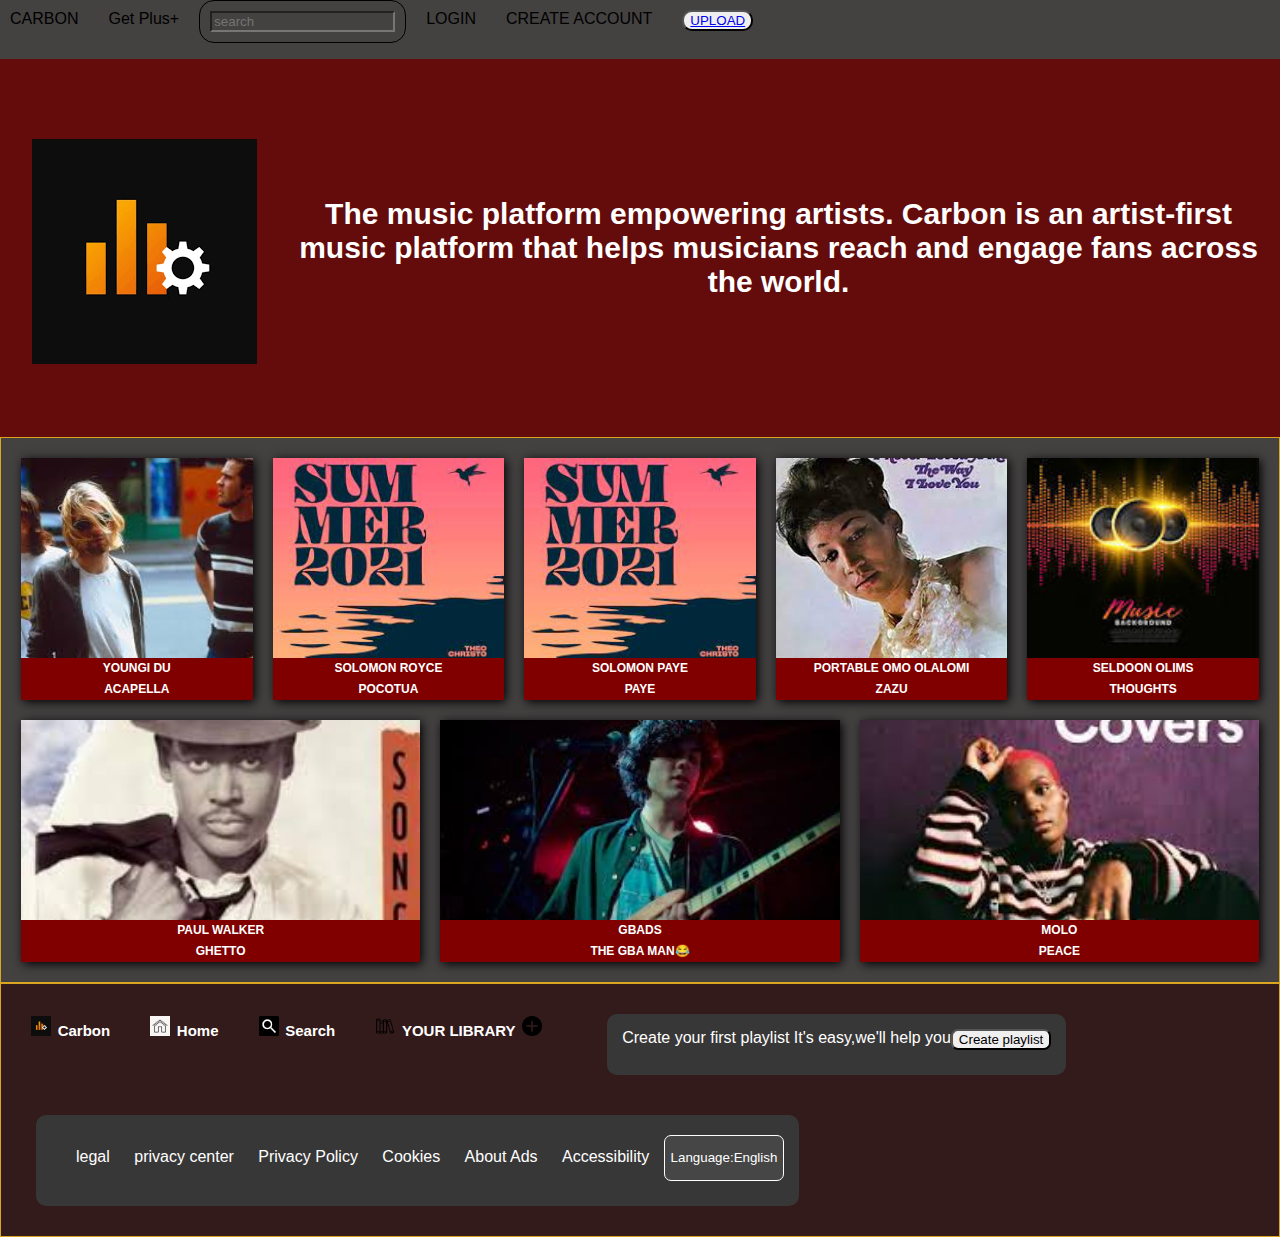
==== index.html @ 6e0e074d "codes input" ====
<html lang="en">
<head>
    <meta charset="UTF-8">
    <meta name="viewport" content="width=device-width, initial-scale=1.0">
    <title>CARBON STREAMING PLATFORM</title>
    <link rel="stylesheet" href="./styles.css">
</head>
<body>
    <div class="up"> 
       
<span>CARBON</span>
<span>Get Plus+</span>
    <form>
        <input type="text" placeholder="search">
     </form>
<span><a href="">LOGIN</a></span>
<span><a href="./reg.html">CREATE ACCOUNT</a></span>
<button><a href="./upload.html">UPLOAD</a></button>

</div>
    <header>
        <div class="header">
        <img src="./images/images.png">
        <span>The music platform empowering artists.
            Carbon is an artist-first music platform that helps musicians reach and engage fans across the world.
            </span><br>
           
        </div>
        </header>

    <main>

        <div class="general">

            <div class="song-info">
                <img src="./images/images.jpeg" alt="youngi du">
                <span>YOUNGI DU</span>
                <span>ACAPELLA</span>
            </div>

                <div class="song-info">
                <img src="./images/download (2).jpeg" alt="Solomon">
                <span>SOLOMON ROYCE</span>
                <span>POCOTUA</span>
            </div>

                <div class="song-info">
                    <img src="./images/download (2).jpeg" alt="Paye">
                    <span>SOLOMON PAYE</span>
                    <span>PAYE</span>
                </div>

                    <div class="song-info">
                        <img src="./images/download (1).jpeg" alt="Portable">
                        <span>PORTABLE OMO OLALOMI</span>
                        <span>ZAZU</span>
                    </div>

                          <div class="song-info">
                         <img src="./images/download.jpeg" alt="Olims">
                            <span>SELDOON OLIMS</span>
                            <span>THOUGHTS</span>
                        </div>

                            <div class="song-info">
                                <img src="./images/images (1).jpeg" alt="Ghetto">
                                <span>PAUL WALKER</span>
                                <span>GHETTO</span>
                            </div>

                            <div class="song-info">
                                <img src="./images/images (2).jpeg" alt="Gbaman">
                                    <span>GBADS</span>
                                    <span>THE GBA MAN😂</span>
                                </div>
                                    
                                    <div class="song-info">
                                        <img src="./images/images (3).jpeg" alt="Song 2">
                                        <span>MOLO</span>
                                        <span>PEACE</span>
                                    </div>
                                    </div>
                                 </div>
                                </div>
                                <footer>
                                    <div class="container">
                                        <div class="icon">
                                            <img src="./images/images.png">
                                            <span>Carbon</span>
                                        </div>
                                        <div class="icon">
                                            <img src="./images/home icon.webp">
                                            <span>Home</span>
                                        </div>
                                        <div class="icon">
                                            <img src="./images/images (1).png">
                                            <span>Search</span>
                                        </div>
                                    <div class="icon">
                                       <img src="./images/library_4130503.png">
                                       <span>YOUR LIBRARY</span> 
                                       <img src="./images/add.png">
                                    </div><br>
                                    <div class="box">
                                        <span>Create your first playlist
                                            It's easy,we'll help you
                                        </span><br>
                                        <span></span><br>
                                        <button>Create playlist</button>
                                    </div>
                                    <div class="box2">
                                        <div class="lang">
                                        <span>legal</span>
                                        <span>privacy center</span>
                                        <span>Privacy Policy</span>
                                        <span>Cookies</span>
                                        <span>About Ads</span>
                                        <span>Accessibility</span>
                                        <button><p>Language:</p><p>English</p></button>
                                        </div><br> 
                                </div>
                            </footer>
                               
                        </main>

</body>
</html>
---- styles.css ----
/*elements tags*/
body {
    font-family: Arial, sans-serif;
    margin: 0;
    padding: 0;
    background-color: rgb(68, 65, 65);
    font-family:'Franklin Gothic Medium', 'Arial Narrow', Arial, sans-serif;
}

footer{
    background-color: #331b1b;
}
/*Class tags*/
.general{
    display: flex;
    border: 1px solid goldenrod;
    padding: 20px;
    gap: 20px;
    flex-wrap: wrap;
    
}

.song-info {
 flex-basis: 200px;
 flex-grow: 1;
 box-shadow: 2px 2px 10px;
}

.song-info img{
    width: 100%;
    height: 200px;
    object-fit: cover;
    padding-left: auto;
    padding-right: auto;
}

.song-info span {
    font-size: 12px;
    background-color:maroon ;
    display: block;
    padding: 3px;
    height: 15px;
    text-align: center;
    color: #fff;
    font-weight: bold;
    font-style: normal;
    font-family: 'Lucida Sans', 'Lucida Sans Regular', 'Lucida Grande', 'Lucida Sans Unicode', Geneva, Verdana, sans-serif;

}

.up{
    display: FLEX;
    flex-direction: row;
    gap: 10px;
}

.up span{
    padding: 10px;
}

.up form{
    padding: 10px;
    background-color: rgb(68, 65, 65) ;
    border: 1px solid black;
    border-radius:15px ;
}

.up form input{
    background-color:  rgb(68, 65, 65);
}

.up span a{
    color: black;
    text-decoration: none;
}

.up button{
    border-radius: 10px;
    height: fit-content;
    width: fit-content;
    margin: 10px;
}

.header {
    background-color: #640b0b;
    color: #fff;
    padding: 1em;
    justify-content: center;
    align-items: center;
    text-align: center;
    gap: 4px;
    flex-basis: 100%;
    display: flex;
}

.header span {
    text-align: center;
    font-size: 30px;
    font-weight: bolder;
    padding-left: 20px;
    display: flex;
}

.header img {
    margin-top: 24px;
    background: url(/images/home/banner.png);
    padding: 40px 16px;
    display: flex;
    background-size: cover;
    background-repeat: space;
    justify-content: flex-end;
    align-items: center;
    margin-bottom: 17px;
    position: relative;
    border-radius: 15px;
    object-fit: cover;
}

.header button {
    border-radius: 10px;
    height: fit-content;
    margin: 10px;
    background-color: gray;
    margin: 16px 30px;
}

.container {
    display: flex;
    border: 1px solid goldenrod;
    padding: 20px;
    gap: 20px;
    flex-wrap: wrap;
}

.box p{
    color: white;
    padding-top: 1px;
}

.box{
    background-color: rgb(56, 55, 55);
    border-radius: 10px;
    margin-top: 10px;
    margin-bottom: 10px;
    float: left;
    display: flex;
    color: white;
    padding: 15px;
    margin-left: 15px;
    margin-right: 15px;
   }

.box button{
    border-radius: 7px;
    margin-bottom: 10px;
}

.box2{
    background-color: rgb(56, 55, 55);
    border-radius: 10px;
    margin-top: 10px;
    margin-bottom: 10px;
    float: left;
    display: flex;
    color: white;
    padding-top: 5px;
    padding-left: 15px;
    margin-left: 15px;
    margin-right: 15px;
}


.box2 button{
    border-radius: 7px;
    margin-bottom: 10px;
}

.lang{
    margin: 15px;
}

.lang span{
    margin: 10px;
    display:inline-block;
    color: white;
}

.lang button{
    border: 1px solid white;
    height: fit-content;
    width: auto;
    background-color: rgb(70, 70, 70);
    display: inline-block;

}

.lang p{
    color: white;
    display: inline-block;
}

.icon {
font-size: 24px;
margin: 10px;
cursor: pointer;
}

.icon img{
    height: 20px;
    color: white;
}

.icon span{
    color: white;
    font-size: 15px;
    font-weight: bold;
    font-family: 'Franklin Gothic Medium', 'Arial Narrow', Arial, sans-serif;
}

/* Media query for screens with a maximum width of 600 pixels (typical for mobile devices) */
@media only screen and (max-width: 600px) {
    .header {
         /* Stack items vertically on smaller screens */
        text-align: center; /* Align text to the left on smaller screens */
    }

    .header span {
        padding-left: 0; /* Remove left padding on smaller screens */
        font-size: 15px;
        color: black;
        font-weight: bolder;
        text-align: center;
    }

    .header img {
        width: auto; /* Make the image fill the entire width of the container on smaller screens */
        border-radius: 0; /* Remove border-radius on smaller screens */
        margin-top: 0; /* Remove top margin on smaller screens */
        height: 50px;
    }

    .header button {
        margin: 10px 0; /* Adjust margin on smaller screens */
    }

    .box,
    .box2 {
        width: 100%; /* Make boxes full width on smaller screens */
        margin-left: 0;
        margin-right: 0;
    }

    .box,
    .box2,
    .lang,
    .icon {
        padding: 10px; /* Adjust padding on smaller screens */
    }

    .container {
        display:flex;
        border: 1px solid goldenrod;
        padding: 1px;
        gap: 3px;
       
    }
    .up{
        display: FLEX;
        flex-direction: row;
        gap: 3px;
    }
    
    .up span{
        padding: 3px;
        font-size: 7px;
        font-weight: bolder;
    }
    
    .up form{
        padding: 3px;
        background-color: rgb(68, 65, 65) ;
        border: 1px solid black;
        border-radius:15px ;
        width: 100%;
    }
    
    .up form input{
        background-color:  rgb(68, 65, 65);
        width: 70px;
    }
    
    .up span a{
        color: black;
        text-decoration: none;
    }
    
    .up button{
        border-radius: 10px;
        height: fit-content;
        width: fit-content;
        margin: 3px;
    }
    
}
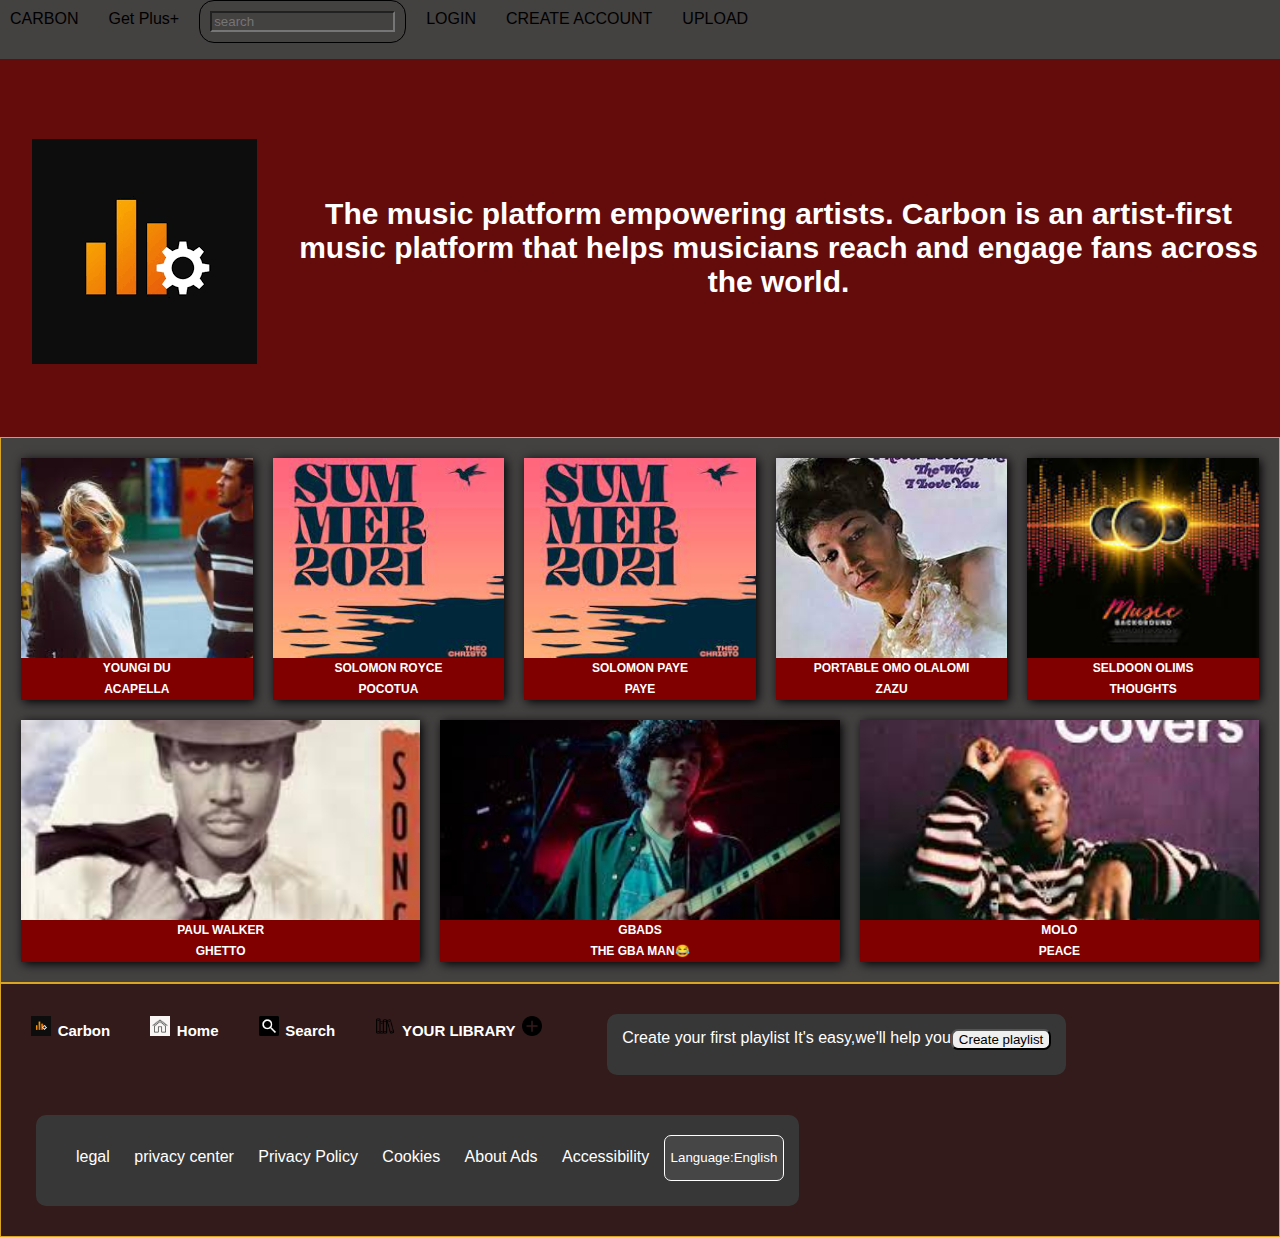
==== commit bdf31746: "coding" ====
--- a/index.html
+++ b/index.html
@@ -15,7 +15,7 @@
      </form>
 <span><a href="">LOGIN</a></span>
 <span><a href="./reg.html">CREATE ACCOUNT</a></span>
-<button><a href="./upload.html">UPLOAD</a></button>
+<span><a href="./upload.html">UPLOAD</a></span>
 
 </div>
     <header>
--- a/styles.css
+++ b/styles.css
@@ -185,6 +185,11 @@
     color: white;
 }
 
+.a{
+    text-decoration: none;
+    color: black;
+}
+
 .lang button{
     border: 1px solid white;
     height: fit-content;
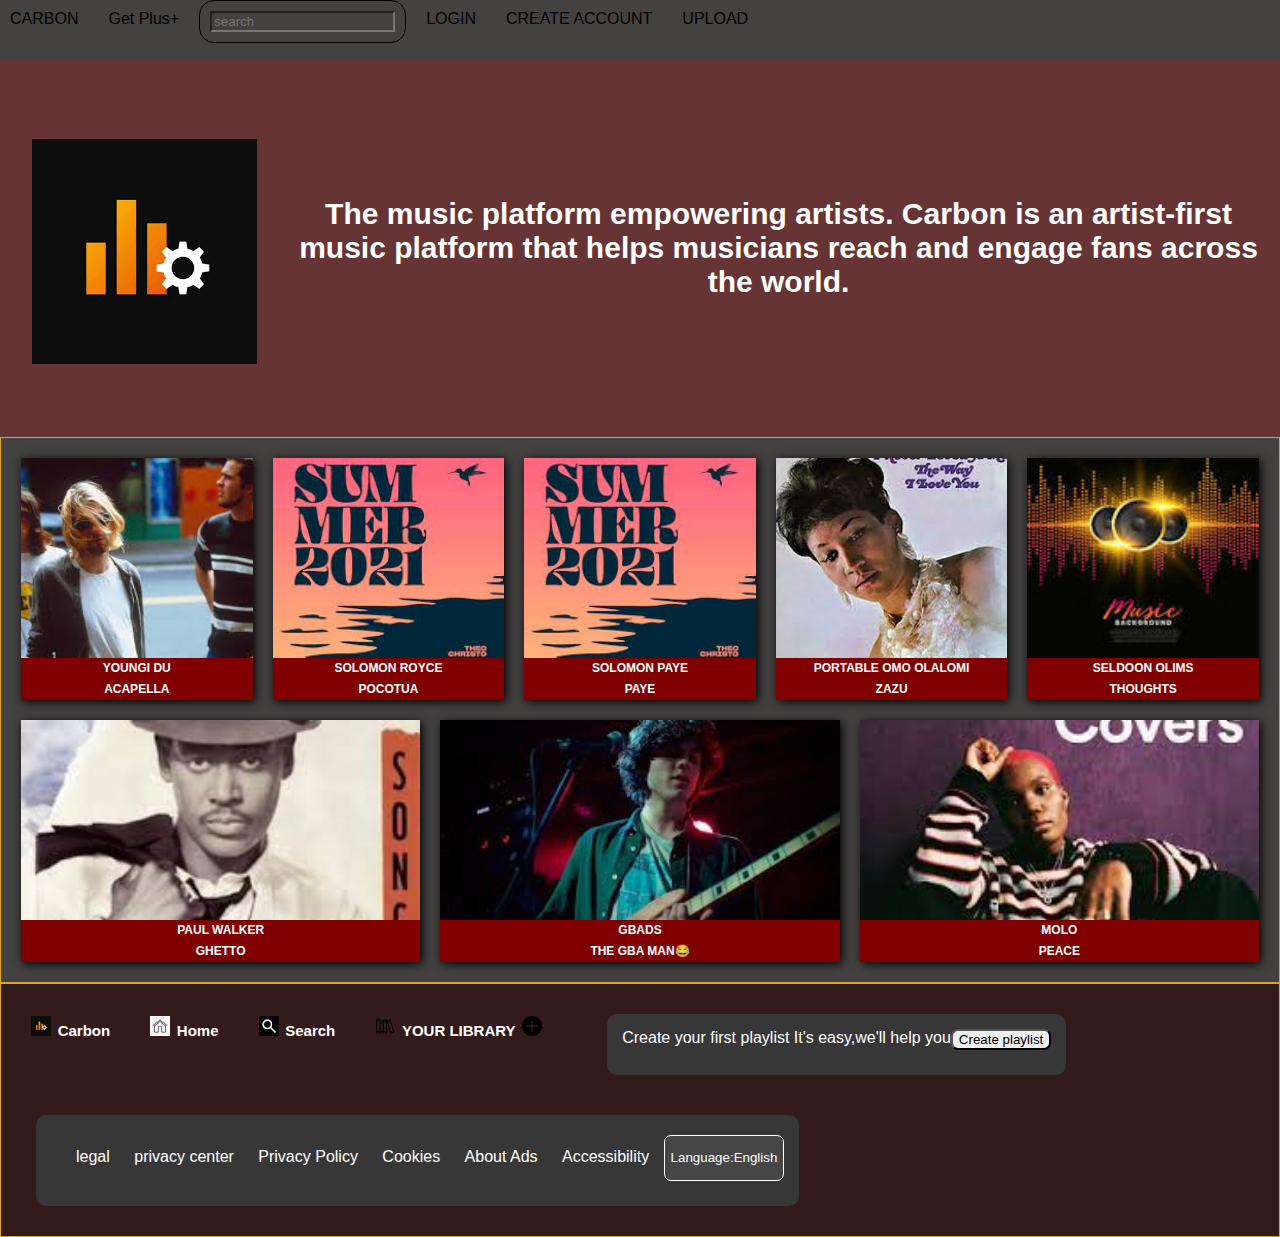
==== commit 6ef4ee9d: "css files" ====
--- a/index.html
+++ b/index.html
@@ -13,7 +13,7 @@
     <form>
         <input type="text" placeholder="search">
      </form>
-<span><a href="">LOGIN</a></span>
+<span><a href="./login.html">LOGIN</a></span>
 <span><a href="./reg.html">CREATE ACCOUNT</a></span>
 <span><a href="./upload.html">UPLOAD</a></span>
 
--- a/styles.css
+++ b/styles.css
@@ -82,7 +82,7 @@
 }
 
 .header {
-    background-color: #640b0b;
+    background-color: #663434;
     color: #fff;
     padding: 1em;
     justify-content: center;
@@ -232,7 +232,7 @@
     .header span {
         padding-left: 0; /* Remove left padding on smaller screens */
         font-size: 15px;
-        color: black;
+        color: rgb(0, 0, 0);
         font-weight: bolder;
         text-align: center;
     }
